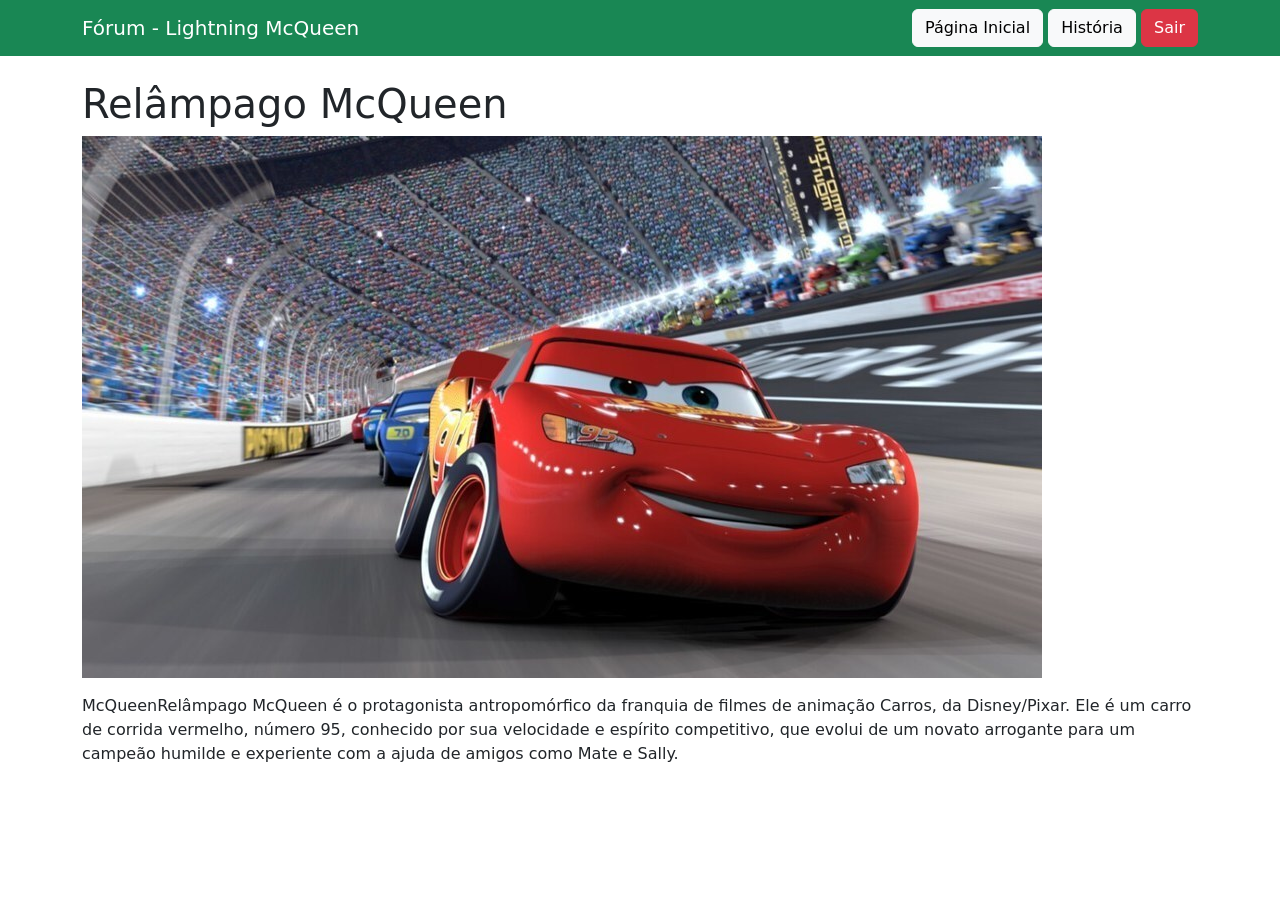
==== public/home.html @ 04f37616 "add - home" ====
<!DOCTYPE html>
<html lang="pt-br">
<head>
    <meta charset="UTF-8">
    <title>Home</title>

    <link href="https://cdn.jsdelivr.net/npm/bootstrap@5.3.3/dist/css/bootstrap.min.css" rel="stylesheet">
    <link rel="stylesheet" href="css/style.css">
</head>
<body>

<nav class="navbar navbar-dark bg-success">
    <div class="container">
        <span class="navbar-brand">Fórum - Lightning McQueen</span>

        <div>
            <a href="home.html" class="btn btn-light">Página Inicial</a>
            <a href="historia.html" class="btn btn-light">História</a>
            <a href="login.html" class="btn btn-danger">Sair</a>
        </div>
    </div>
</nav>

<div class="container mt-4">
    <h1>Relâmpago McQueen</h1>

    <img src="../assets/img1.jpg" class="img-fluid mb-3">

    <p>
        McQueenRelâmpago McQueen é o protagonista antropomórfico da franquia de filmes de animação Carros, 
        da Disney/Pixar. Ele é um carro de corrida vermelho, número 95, conhecido por sua velocidade e espírito
        competitivo, que evolui de um novato arrogante para um campeão humilde e experiente com a ajuda de 
        amigos como Mate e Sally.
    </p>

</div>

</body>
</html>
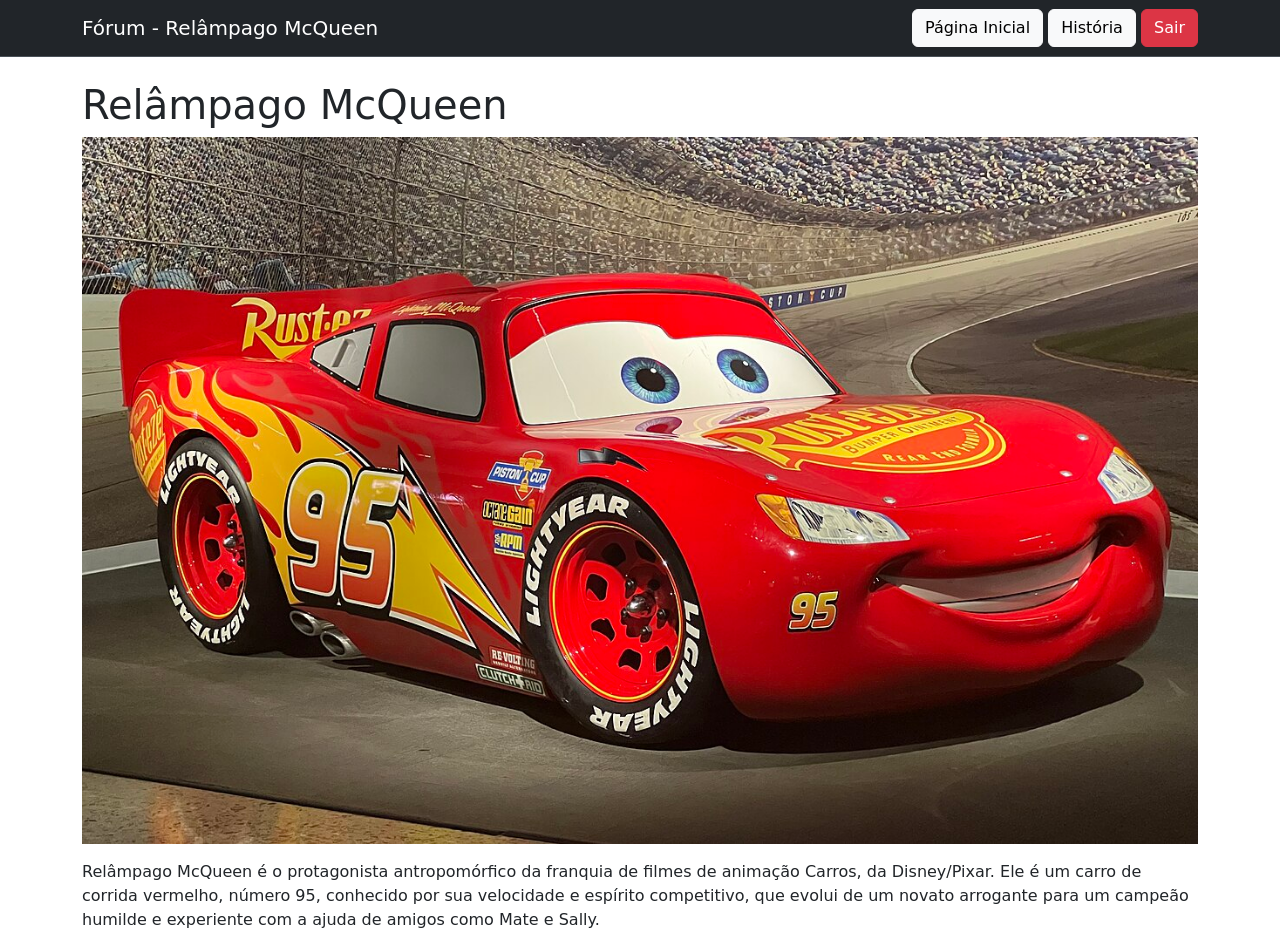
==== commit 0e832163: "add - historia" ====
--- a/public/home.html
+++ b/public/home.html
@@ -9,9 +9,9 @@
 </head>
 <body>
 
-<nav class="navbar navbar-dark bg-success">
+<nav class="navbar bg-dark border-bottom border-body" data-bs-theme="dark">
     <div class="container">
-        <span class="navbar-brand">Fórum - Lightning McQueen</span>
+        <span class="navbar-brand">Fórum - Relâmpago McQueen</span>
 
         <div>
             <a href="home.html" class="btn btn-light">Página Inicial</a>
@@ -24,10 +24,10 @@
 <div class="container mt-4">
     <h1>Relâmpago McQueen</h1>
 
-    <img src="../assets/img1.jpg" class="img-fluid mb-3">
+    <img src="../assets/img2.jpg" class="img-fluid mb-3">
 
     <p>
-        McQueenRelâmpago McQueen é o protagonista antropomórfico da franquia de filmes de animação Carros, 
+        Relâmpago McQueen é o protagonista antropomórfico da franquia de filmes de animação Carros, 
         da Disney/Pixar. Ele é um carro de corrida vermelho, número 95, conhecido por sua velocidade e espírito
         competitivo, que evolui de um novato arrogante para um campeão humilde e experiente com a ajuda de 
         amigos como Mate e Sally.
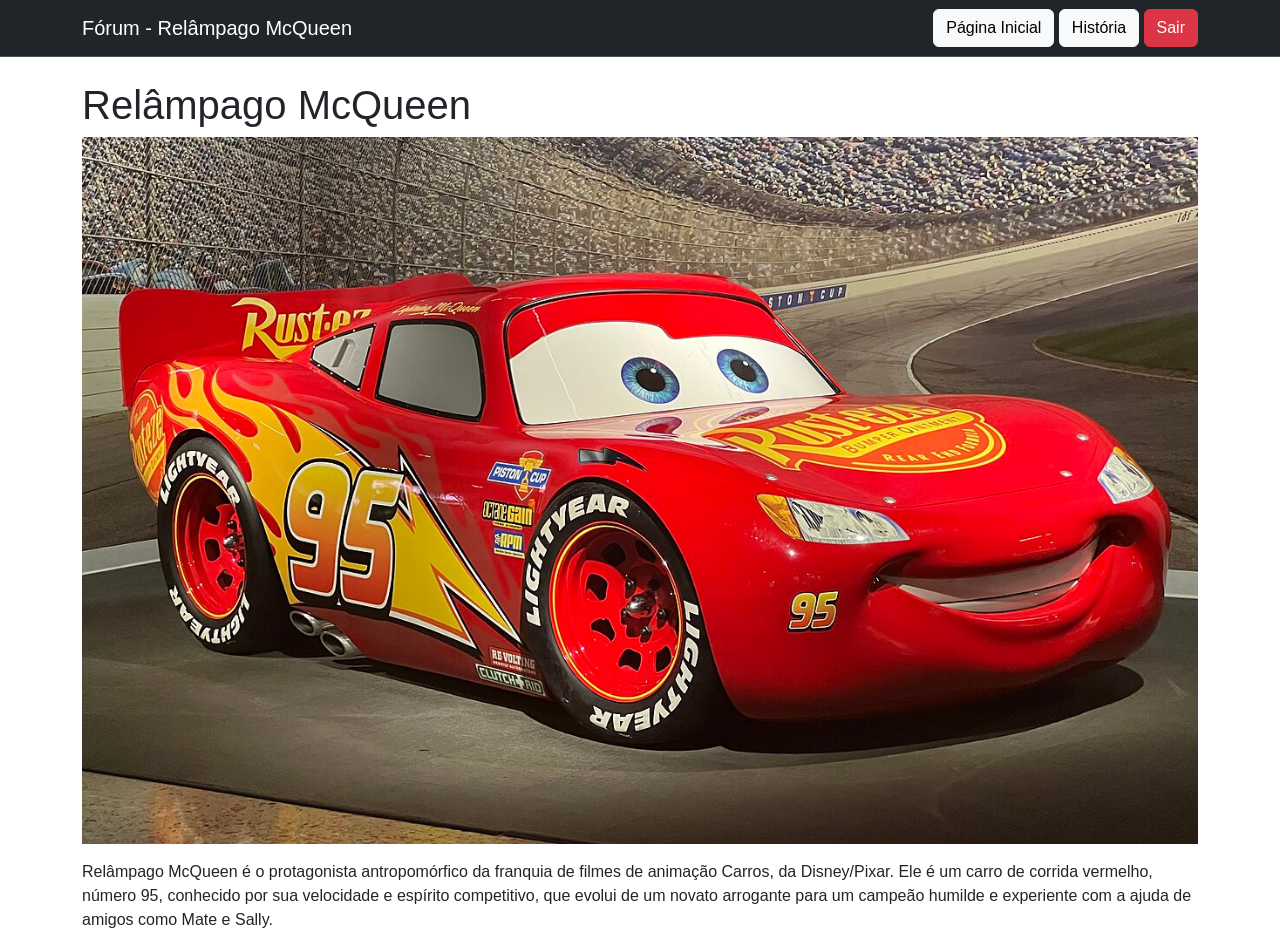
==== commit 53905c6a: "add - fiz alterações, organizei" ====
--- a/public/home.html
+++ b/public/home.html
@@ -5,7 +5,7 @@
     <title>Home</title>
 
     <link href="https://cdn.jsdelivr.net/npm/bootstrap@5.3.3/dist/css/bootstrap.min.css" rel="stylesheet">
-    <link rel="stylesheet" href="css/style.css">
+    <link rel="stylesheet" href="../assets/style.css">
 </head>
 <body>
 
--- a/assets/style.css
+++ b/assets/style.css
@@ -0,0 +1,65 @@
+body {
+    margin: 0;
+    font-family: Arial, sans-serif;
+}
+
+.login-body {
+    height: 100vh;
+
+    display: flex;
+    justify-content: center;
+    align-items: center;
+
+    background-image: url("img3.png");
+    background-repeat: no-repeat;
+    background-size: cover;
+    background-position: center;
+}
+
+.login-container {
+    background: rgba(0, 0, 0, 0.6);
+    backdrop-filter: blur(8px);
+
+    padding: 40px;
+    border-radius: 15px;
+
+    text-align: center;
+    color: white;
+
+    box-shadow: 0 0 20px rgba(255, 0, 0, 0.6);
+}
+
+input {
+    width: 250px;
+    padding: 10px;
+
+    border: none;
+    border-radius: 8px;
+
+    outline: none;
+}
+
+button {
+    width: 100%;
+    padding: 10px;
+
+    border: none;
+    border-radius: 8px;
+
+    background: linear-gradient(45deg, red, orange);
+    color: white;
+    font-weight: bold;
+
+    cursor: pointer;
+    transition: 0.3s;
+}
+
+button:hover {
+    transform: scale(1.05);
+    background: linear-gradient(45deg, orange, red);
+}
+
+h2 {
+    color: #ffcc00;
+}
+
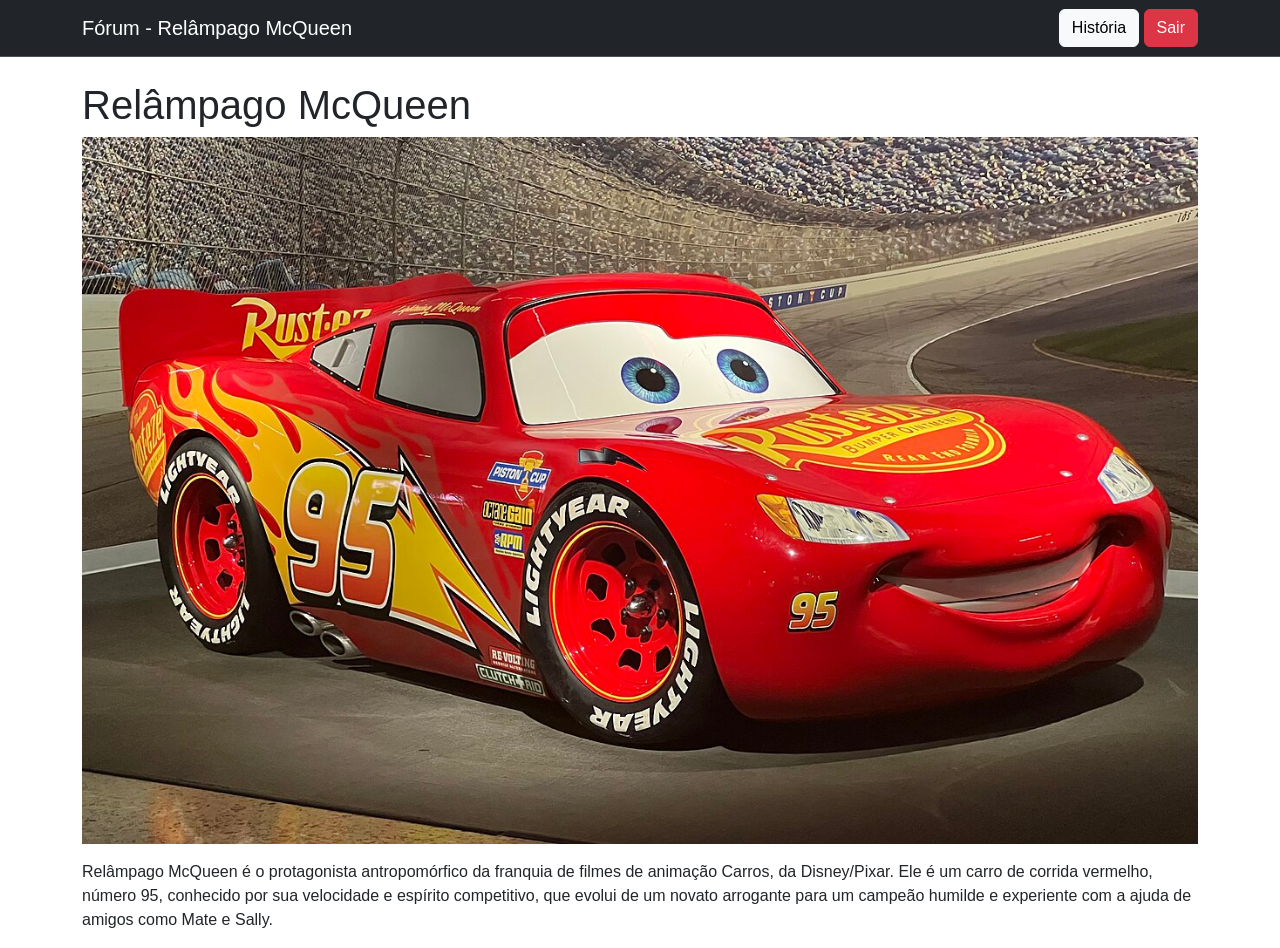
==== commit 0b6b402c: "add - adicionei navbar no home" ====
--- a/public/home.html
+++ b/public/home.html
@@ -14,7 +14,6 @@
         <span class="navbar-brand">Fórum - Relâmpago McQueen</span>
 
         <div>
-            <a href="home.html" class="btn btn-light">Página Inicial</a>
             <a href="historia.html" class="btn btn-light">História</a>
             <a href="login.html" class="btn btn-danger">Sair</a>
         </div>
